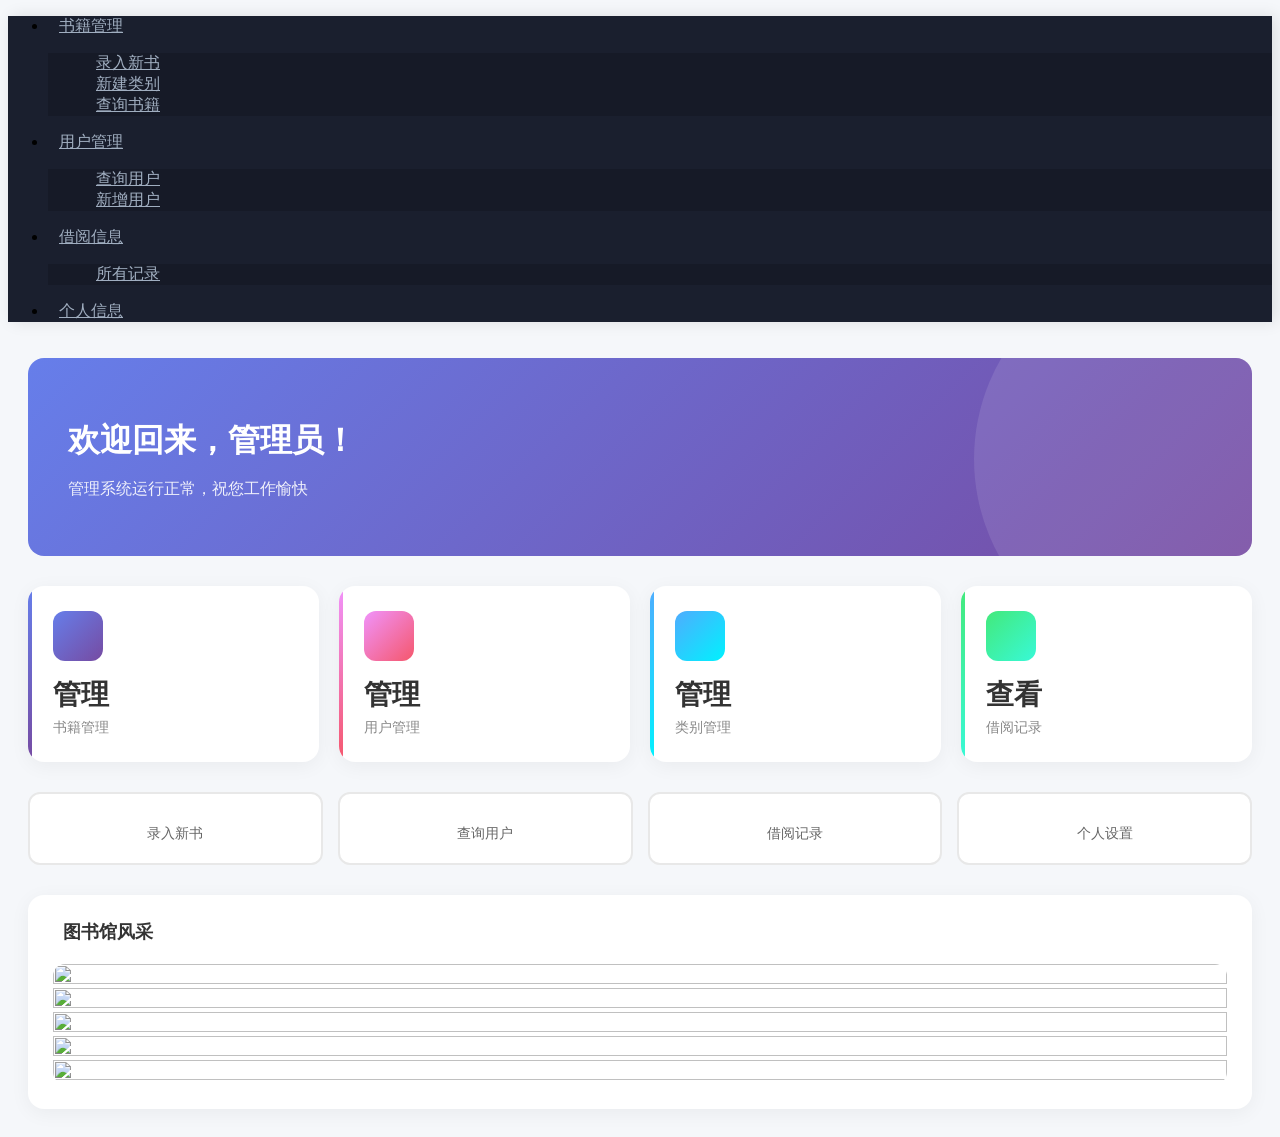
==== src/main/resources/templates/admin/index.html @ f9117b21 "改变部分网页风格，优化功能" ====
<!DOCTYPE html>
<html lang="zh-CN" xmlns:th="http://www.thymeleaf.org">
<head>
    <meta charset="UTF-8">
    <meta name="viewport" content="width=device-width, initial-scale=1.0">
    <title>管理中心 - 图书管理系统</title>
    <link href="/layui/css/layui.css" rel="stylesheet"/>
    <style>
        /* 现代配色方案 */
        :root {
            --primary-color: #667eea;
            --secondary-color: #764ba2;
            --sidebar-bg: #1a1f2e;
            --sidebar-active: #667eea;
            --text-light: #ffffff;
            --text-muted: #a0aec0;
            --card-bg: #ffffff;
            --hover-bg: rgba(102, 126, 234, 0.1);
        }

        body {
            font-family: 'Microsoft YaHei', -apple-system, BlinkMacSystemFont, sans-serif;
            background: #f5f7fa;
        }

        /* 侧边栏样式 */
        .layui-side {
            background: var(--sidebar-bg) !important;
            box-shadow: 4px 0 15px rgba(0,0,0,0.1);
        }

        .layui-nav-tree {
            background: transparent !important;
        }

        .layui-nav-tree .layui-nav-item a {
            color: var(--text-muted);
            transition: all 0.3s ease;
            border-left: 3px solid transparent;
        }

        .layui-nav-tree .layui-nav-item a:hover {
            color: var(--text-light);
            background: var(--hover-bg);
            border-left-color: var(--primary-color);
        }

        .layui-nav-tree .layui-nav-itemed > a,
        .layui-nav-tree .layui-this > a {
            color: var(--text-light) !important;
            background: linear-gradient(90deg, var(--hover-bg) 0%, transparent 100%) !important;
            border-left-color: var(--primary-color);
        }

        .layui-nav-tree .layui-nav-child {
            background: rgba(0,0,0,0.15) !important;
        }

        .layui-nav-tree .layui-nav-child dd.layui-this,
        .layui-nav-tree .layui-nav-child dd.layui-this a {
            background: var(--primary-color) !important;
            color: white !important;
        }

        .layui-nav-tree .layui-nav-bar {
            background: var(--primary-color);
        }

        /* 主体内容区域 */
        .layui-body {
            background: #f5f7fa;
            padding: 20px;
            bottom: 0;
        }

        /* 欢迎区域 */
        .welcome-section {
            background: linear-gradient(135deg, #667eea 0%, #764ba2 100%);
            border-radius: 16px;
            padding: 40px;
            margin-bottom: 30px;
            color: white;
            position: relative;
            overflow: hidden;
        }

        .welcome-section::before {
            content: '';
            position: absolute;
            top: -50%;
            right: -10%;
            width: 400px;
            height: 400px;
            background: rgba(255,255,255,0.1);
            border-radius: 50%;
        }

        .welcome-section h1 {
            font-size: 32px;
            font-weight: 600;
            margin-bottom: 10px;
            position: relative;
            z-index: 1;
        }

        .welcome-section p {
            font-size: 16px;
            opacity: 0.9;
            position: relative;
            z-index: 1;
        }

        /* 统计卡片 */
        .stats-container {
            display: grid;
            grid-template-columns: repeat(auto-fit, minmax(200px, 1fr));
            gap: 20px;
            margin-bottom: 30px;
        }

        .stat-card {
            background: white;
            border-radius: 16px;
            padding: 25px;
            box-shadow: 0 4px 20px rgba(0,0,0,0.05);
            transition: all 0.3s ease;
            position: relative;
            overflow: hidden;
        }

        .stat-card:hover {
            transform: translateY(-5px);
            box-shadow: 0 8px 30px rgba(0,0,0,0.1);
        }

        .stat-card::before {
            content: '';
            position: absolute;
            top: 0;
            left: 0;
            width: 4px;
            height: 100%;
        }

        .stat-card.books::before {
            background: linear-gradient(180deg, #667eea 0%, #764ba2 100%);
        }

        .stat-card.users::before {
            background: linear-gradient(180deg, #f093fb 0%, #f5576c 100%);
        }

        .stat-card.categories::before {
            background: linear-gradient(180deg, #4facfe 0%, #00f2fe 100%);
        }

        .stat-card.records::before {
            background: linear-gradient(180deg, #43e97b 0%, #38f9d7 100%);
        }

        .stat-icon {
            width: 50px;
            height: 50px;
            border-radius: 12px;
            display: flex;
            align-items: center;
            justify-content: center;
            margin-bottom: 15px;
            font-size: 24px;
            color: white;
        }

        .stat-card.books .stat-icon {
            background: linear-gradient(135deg, #667eea 0%, #764ba2 100%);
        }

        .stat-card.users .stat-icon {
            background: linear-gradient(135deg, #f093fb 0%, #f5576c 100%);
        }

        .stat-card.categories .stat-icon {
            background: linear-gradient(135deg, #4facfe 0%, #00f2fe 100%);
        }

        .stat-card.records .stat-icon {
            background: linear-gradient(135deg, #43e97b 0%, #38f9d7 100%);
        }

        .stat-value {
            font-size: 28px;
            font-weight: 700;
            color: #333;
            margin-bottom: 5px;
        }

        .stat-label {
            color: #888;
            font-size: 14px;
        }

        /* 快捷入口 */
        .quick-actions {
            display: grid;
            grid-template-columns: repeat(4, 1fr);
            gap: 15px;
            margin-bottom: 30px;
        }

        .quick-action-btn {
            background: white;
            border: 2px solid #e8e8e8;
            border-radius: 12px;
            padding: 20px;
            text-align: center;
            cursor: pointer;
            transition: all 0.3s ease;
            text-decoration: none;
            display: block;
        }

        .quick-action-btn:hover {
            border-color: var(--primary-color);
            background: var(--hover-bg);
            transform: translateY(-3px);
            box-shadow: 0 8px 25px rgba(102, 126, 234, 0.15);
        }

        .quick-action-btn i {
            font-size: 28px;
            color: var(--primary-color);
            margin-bottom: 10px;
            display: block;
        }

        .quick-action-btn span {
            color: #666;
            font-size: 14px;
            font-weight: 500;
        }

        /* 轮播图容器 */
        .carousel-section {
            background: white;
            border-radius: 16px;
            padding: 25px;
            box-shadow: 0 4px 20px rgba(0,0,0,0.05);
        }

        .section-title {
            font-size: 18px;
            font-weight: 600;
            color: #333;
            margin-bottom: 20px;
            display: flex;
            align-items: center;
            gap: 10px;
        }

        .section-title i {
            color: var(--primary-color);
        }

        .layui-carousel {
            border-radius: 12px;
            overflow: hidden;
        }

        .layui-carousel img {
            width: 100%;
            height: 100%;
            object-fit: cover;
        }

        @media (max-width: 768px) {
            .quick-actions {
                grid-template-columns: repeat(2, 1fr);
            }
        }
    </style>
</head>

<div class="layui-layout layui-layout-admin">

    <div th:include="common/admin_header :: header"></div>

    <div class="layui-side">
        <div class="layui-side-scroll">
            <ul class="layui-nav layui-nav-tree">
                <li class="layui-nav-item">
                    <a href="javascript:;">
                        <i class="layui-icon layui-icon-read" style="margin-right: 8px;"></i>书籍管理
                    </a>
                    <dl class="layui-nav-child">
                        <dd><a href="/addBookPage">
                            <i class="layui-icon layui-icon-add-1" style="margin-right: 5px;"></i>录入新书
                        </a></dd>
                        <dd><a href="/addCategoryPage?pageNum=1">
                            <i class="layui-icon layui-icon-senior" style="margin-right: 5px;"></i>新建类别
                        </a></dd>
                        <dd><a href="/showBooksPage">
                            <i class="layui-icon layui-icon-search" style="margin-right: 5px;"></i>查询书籍
                        </a></dd>
                    </dl>
                </li>

                <li class="layui-nav-item">
                    <a href="javascript:;">
                        <i class="layui-icon layui-icon-username" style="margin-right: 8px;"></i>用户管理
                    </a>
                    <dl class="layui-nav-child">
                        <dd><a href="/showUsersPage?pageNum=1">
                            <i class="layui-icon layui-icon-group" style="margin-right: 5px;"></i>查询用户
                        </a></dd>
                        <dd><a href="/addUserPage">
                            <i class="layui-icon layui-icon-add-circle" style="margin-right: 5px;"></i>新增用户
                        </a></dd>
                    </dl>
                </li>

                <li class="layui-nav-item">
                    <a href="javascript:;">
                        <i class="layui-icon layui-icon-form" style="margin-right: 8px;"></i>借阅信息
                    </a>
                    <dl class="layui-nav-child">
                        <dd><a href="/allBorrowBooksRecordPage?pageNum=1">
                            <i class="layui-icon layui-icon-list" style="margin-right: 5px;"></i>所有记录
                        </a></dd>
                    </dl>
                </li>

                <li class="layui-nav-item">
                    <a href="/adminInfoPage">
                        <i class="layui-icon layui-icon-username" style="margin-right: 8px;"></i>个人信息
                    </a>
                </li>
            </ul>
        </div>
    </div>

    <div class="layui-body">
        <!-- 欢迎区域 -->
        <div class="welcome-section">
            <h1>欢迎回来，<span th:text="${session.admin.getAdminName()}">管理员</span>！</h1>
            <p>管理系统运行正常，祝您工作愉快</p>
        </div>

        <!-- 统计卡片 -->
        <div class="stats-container">
            <div class="stat-card books">
                <div class="stat-icon">
                    <i class="layui-icon layui-icon-read"></i>
                </div>
                <div class="stat-value">管理</div>
                <div class="stat-label">书籍管理</div>
            </div>
            <div class="stat-card users">
                <div class="stat-icon">
                    <i class="layui-icon layui-icon-username"></i>
                </div>
                <div class="stat-value">管理</div>
                <div class="stat-label">用户管理</div>
            </div>
            <div class="stat-card categories">
                <div class="stat-icon">
                    <i class="layui-icon layui-icon-senior"></i>
                </div>
                <div class="stat-value">管理</div>
                <div class="stat-label">类别管理</div>
            </div>
            <div class="stat-card records">
                <div class="stat-icon">
                    <i class="layui-icon layui-icon-form"></i>
                </div>
                <div class="stat-value">查看</div>
                <div class="stat-label">借阅记录</div>
            </div>
        </div>

        <!-- 快捷入口 -->
        <div class="quick-actions">
            <a href="/addBookPage" class="quick-action-btn">
                <i class="layui-icon layui-icon-add-1"></i>
                <span>录入新书</span>
            </a>
            <a href="/showUsersPage?pageNum=1" class="quick-action-btn">
                <i class="layui-icon layui-icon-group"></i>
                <span>查询用户</span>
            </a>
            <a href="/allBorrowBooksRecordPage?pageNum=1" class="quick-action-btn">
                <i class="layui-icon layui-icon-form"></i>
                <span>借阅记录</span>
            </a>
            <a href="/adminInfoPage" class="quick-action-btn">
                <i class="layui-icon layui-icon-set"></i>
                <span>个人设置</span>
            </a>
        </div>

        <!-- 轮播图 -->
        <div class="carousel-section" style="margin-top: 30px;">
            <div class="section-title">
                <i class="layui-icon layui-icon-picture"></i>
                图书馆风采
            </div>
            <div class="layui-carousel" id="index">
                <div carousel-item>
                    <div><img src="/images/lib1.jpg"/></div>
                    <div><img src="/images/lib2.jpg"/></div>
                    <div><img src="/images/lib3.jpg"/></div>
                    <div><img src="/images/lib4.jpg"/></div>
                    <div><img src="/images/lib5.jpg"/></div>
                </div>
            </div>
        </div>
    </div>

    <div th:include="common/footer :: footer"></div>

</div>

<script src="/scripts/jquery.min.js"></script>
<script src="/layui/layui.js"></script>
<script>
    layui.use(['carousel', 'element'], function () {
        let carousel = layui.carousel;
        let element = layui.element;

        carousel.render({
            elem: '#index'
            , width: '100%'
            , height: '400px'
            , interval: 3000
            , anim: 'fade'
        });
    });
</script>

</body>
</html>
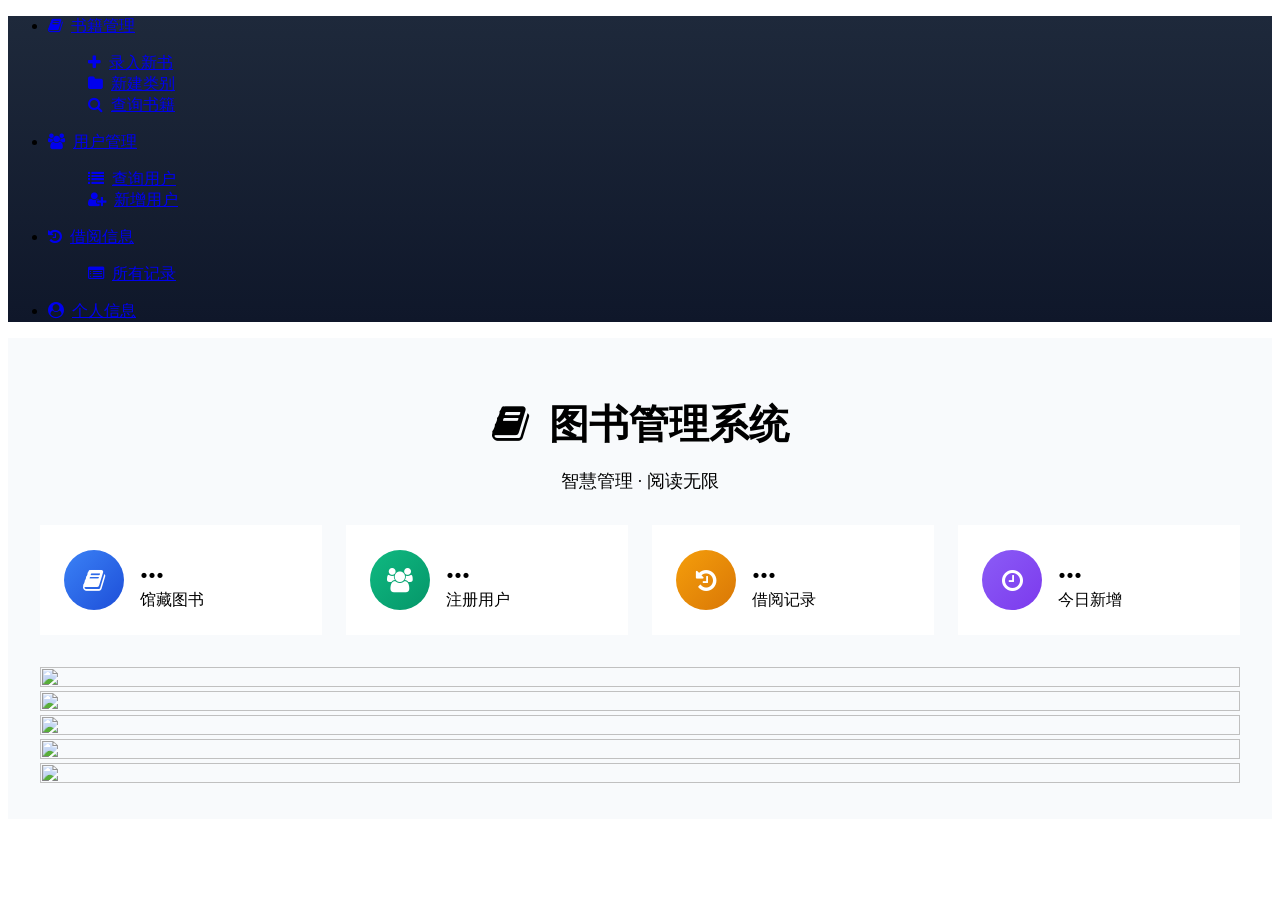
==== commit 958d53ac: "改变部分网页风格，优化功能" ====
--- a/src/main/resources/templates/admin/index.html
+++ b/src/main/resources/templates/admin/index.html
@@ -3,412 +3,176 @@
 <head>
     <meta charset="UTF-8">
     <meta name="viewport" content="width=device-width, initial-scale=1.0">
-    <title>管理中心 - 图书管理系统</title>
+    <title>管理员-图书管理系统</title>
     <link href="/layui/css/layui.css" rel="stylesheet"/>
+    <link href="/css/modern-style.css" rel="stylesheet"/>
+    <link rel="stylesheet" href="https://cdn.jsdelivr.net/npm/font-awesome@4.7.0/css/font-awesome.min.css">
     <style>
-        /* 现代配色方案 */
-        :root {
-            --primary-color: #667eea;
-            --secondary-color: #764ba2;
-            --sidebar-bg: #1a1f2e;
-            --sidebar-active: #667eea;
-            --text-light: #ffffff;
-            --text-muted: #a0aec0;
-            --card-bg: #ffffff;
-            --hover-bg: rgba(102, 126, 234, 0.1);
-        }
-
-        body {
-            font-family: 'Microsoft YaHei', -apple-system, BlinkMacSystemFont, sans-serif;
-            background: #f5f7fa;
-        }
-
-        /* 侧边栏样式 */
-        .layui-side {
-            background: var(--sidebar-bg) !important;
-            box-shadow: 4px 0 15px rgba(0,0,0,0.1);
-        }
-
-        .layui-nav-tree {
-            background: transparent !important;
-        }
-
-        .layui-nav-tree .layui-nav-item a {
-            color: var(--text-muted);
-            transition: all 0.3s ease;
-            border-left: 3px solid transparent;
-        }
-
-        .layui-nav-tree .layui-nav-item a:hover {
-            color: var(--text-light);
-            background: var(--hover-bg);
-            border-left-color: var(--primary-color);
-        }
-
-        .layui-nav-tree .layui-nav-itemed > a,
-        .layui-nav-tree .layui-this > a {
-            color: var(--text-light) !important;
-            background: linear-gradient(90deg, var(--hover-bg) 0%, transparent 100%) !important;
-            border-left-color: var(--primary-color);
-        }
-
-        .layui-nav-tree .layui-nav-child {
-            background: rgba(0,0,0,0.15) !important;
-        }
-
-        .layui-nav-tree .layui-nav-child dd.layui-this,
-        .layui-nav-tree .layui-nav-child dd.layui-this a {
-            background: var(--primary-color) !important;
-            color: white !important;
-        }
-
-        .layui-nav-tree .layui-nav-bar {
-            background: var(--primary-color);
-        }
-
-        /* 主体内容区域 */
-        .layui-body {
-            background: #f5f7fa;
-            padding: 20px;
-            bottom: 0;
-        }
-
-        /* 欢迎区域 */
+        .layui-layout-admin .layui-body {
+            background-color: #f8fafc;
+            padding: 2rem;
+        }
         .welcome-section {
-            background: linear-gradient(135deg, #667eea 0%, #764ba2 100%);
-            border-radius: 16px;
-            padding: 40px;
-            margin-bottom: 30px;
-            color: white;
-            position: relative;
-            overflow: hidden;
-        }
-
-        .welcome-section::before {
-            content: '';
-            position: absolute;
-            top: -50%;
-            right: -10%;
-            width: 400px;
-            height: 400px;
-            background: rgba(255,255,255,0.1);
-            border-radius: 50%;
-        }
-
-        .welcome-section h1 {
-            font-size: 32px;
-            font-weight: 600;
-            margin-bottom: 10px;
-            position: relative;
-            z-index: 1;
-        }
-
-        .welcome-section p {
-            font-size: 16px;
-            opacity: 0.9;
-            position: relative;
-            z-index: 1;
-        }
-
-        /* 统计卡片 */
-        .stats-container {
+            text-align: center;
+            margin-bottom: 2rem;
+        }
+        .welcome-title {
+            font-size: 2.5rem;
+            font-weight: 700;
+            color: var(--dark-color);
+            margin-bottom: 0.5rem;
+        }
+        .welcome-subtitle {
+            color: var(--secondary-color);
+            font-size: 1.1rem;
+        }
+        .stats-grid {
             display: grid;
-            grid-template-columns: repeat(auto-fit, minmax(200px, 1fr));
-            gap: 20px;
-            margin-bottom: 30px;
-        }
-
+            grid-template-columns: repeat(auto-fit, minmax(250px, 1fr));
+            gap: 1.5rem;
+            margin-bottom: 2rem;
+        }
         .stat-card {
             background: white;
-            border-radius: 16px;
-            padding: 25px;
-            box-shadow: 0 4px 20px rgba(0,0,0,0.05);
-            transition: all 0.3s ease;
-            position: relative;
-            overflow: hidden;
-        }
-
+            border-radius: var(--border-radius);
+            box-shadow: var(--box-shadow);
+            padding: 1.5rem;
+            display: flex;
+            align-items: center;
+            transition: var(--transition);
+        }
         .stat-card:hover {
             transform: translateY(-5px);
-            box-shadow: 0 8px 30px rgba(0,0,0,0.1);
-        }
-
-        .stat-card::before {
-            content: '';
-            position: absolute;
-            top: 0;
-            left: 0;
-            width: 4px;
-            height: 100%;
-        }
-
-        .stat-card.books::before {
-            background: linear-gradient(180deg, #667eea 0%, #764ba2 100%);
-        }
-
-        .stat-card.users::before {
-            background: linear-gradient(180deg, #f093fb 0%, #f5576c 100%);
-        }
-
-        .stat-card.categories::before {
-            background: linear-gradient(180deg, #4facfe 0%, #00f2fe 100%);
-        }
-
-        .stat-card.records::before {
-            background: linear-gradient(180deg, #43e97b 0%, #38f9d7 100%);
-        }
-
+            box-shadow: 0 20px 25px -5px rgba(0, 0, 0, 0.1), 0 10px 10px -5px rgba(0, 0, 0, 0.04);
+        }
         .stat-icon {
-            width: 50px;
-            height: 50px;
-            border-radius: 12px;
+            width: 60px;
+            height: 60px;
+            border-radius: 50%;
             display: flex;
             align-items: center;
             justify-content: center;
-            margin-bottom: 15px;
-            font-size: 24px;
             color: white;
-        }
-
-        .stat-card.books .stat-icon {
-            background: linear-gradient(135deg, #667eea 0%, #764ba2 100%);
-        }
-
-        .stat-card.users .stat-icon {
-            background: linear-gradient(135deg, #f093fb 0%, #f5576c 100%);
-        }
-
-        .stat-card.categories .stat-icon {
-            background: linear-gradient(135deg, #4facfe 0%, #00f2fe 100%);
-        }
-
-        .stat-card.records .stat-icon {
-            background: linear-gradient(135deg, #43e97b 0%, #38f9d7 100%);
-        }
-
-        .stat-value {
-            font-size: 28px;
+            font-size: 1.5rem;
+            margin-right: 1rem;
+        }
+        .stat-info h3 {
+            font-size: 2rem;
             font-weight: 700;
-            color: #333;
-            margin-bottom: 5px;
-        }
-
-        .stat-label {
-            color: #888;
-            font-size: 14px;
-        }
-
-        /* 快捷入口 */
-        .quick-actions {
-            display: grid;
-            grid-template-columns: repeat(4, 1fr);
-            gap: 15px;
-            margin-bottom: 30px;
-        }
-
-        .quick-action-btn {
-            background: white;
-            border: 2px solid #e8e8e8;
-            border-radius: 12px;
-            padding: 20px;
-            text-align: center;
-            cursor: pointer;
-            transition: all 0.3s ease;
-            text-decoration: none;
-            display: block;
-        }
-
-        .quick-action-btn:hover {
-            border-color: var(--primary-color);
-            background: var(--hover-bg);
-            transform: translateY(-3px);
-            box-shadow: 0 8px 25px rgba(102, 126, 234, 0.15);
-        }
-
-        .quick-action-btn i {
-            font-size: 28px;
-            color: var(--primary-color);
-            margin-bottom: 10px;
-            display: block;
-        }
-
-        .quick-action-btn span {
-            color: #666;
-            font-size: 14px;
-            font-weight: 500;
-        }
-
-        /* 轮播图容器 */
-        .carousel-section {
-            background: white;
-            border-radius: 16px;
-            padding: 25px;
-            box-shadow: 0 4px 20px rgba(0,0,0,0.05);
-        }
-
-        .section-title {
-            font-size: 18px;
-            font-weight: 600;
-            color: #333;
-            margin-bottom: 20px;
-            display: flex;
-            align-items: center;
-            gap: 10px;
-        }
-
-        .section-title i {
-            color: var(--primary-color);
-        }
-
-        .layui-carousel {
-            border-radius: 12px;
+            color: var(--dark-color);
+            margin: 0;
+        }
+        .stat-info p {
+            color: var(--secondary-color);
+            margin: 0.25rem 0 0;
+        }
+        .layui-side {
+            background: linear-gradient(180deg, #1e293b 0%, #0f172a 100%) !important;
+        }
+        .modern-carousel {
+            border-radius: var(--border-radius);
             overflow: hidden;
-        }
-
-        .layui-carousel img {
-            width: 100%;
-            height: 100%;
-            object-fit: cover;
-        }
-
-        @media (max-width: 768px) {
-            .quick-actions {
-                grid-template-columns: repeat(2, 1fr);
-            }
+            box-shadow: var(--box-shadow);
         }
     </style>
 </head>
-
+<body>
 <div class="layui-layout layui-layout-admin">
 
     <div th:include="common/admin_header :: header"></div>
 
-    <div class="layui-side">
+    <div class="layui-side layui-bg-black">
         <div class="layui-side-scroll">
             <ul class="layui-nav layui-nav-tree">
-                <li class="layui-nav-item">
-                    <a href="javascript:;">
-                        <i class="layui-icon layui-icon-read" style="margin-right: 8px;"></i>书籍管理
-                    </a>
+
+                <li class="layui-nav-item layui-nav-itemed">
+                    <a class="" href="javascript:;"><i class="fa fa-book" style="margin-right: 8px;"></i>书籍管理</a>
                     <dl class="layui-nav-child">
-                        <dd><a href="/addBookPage">
-                            <i class="layui-icon layui-icon-add-1" style="margin-right: 5px;"></i>录入新书
-                        </a></dd>
-                        <dd><a href="/addCategoryPage?pageNum=1">
-                            <i class="layui-icon layui-icon-senior" style="margin-right: 5px;"></i>新建类别
-                        </a></dd>
-                        <dd><a href="/showBooksPage">
-                            <i class="layui-icon layui-icon-search" style="margin-right: 5px;"></i>查询书籍
-                        </a></dd>
+                        <dd><a href="/addBookPage"><i class="fa fa-plus" style="margin-right: 8px;"></i>录入新书</a></dd>
+                        <dd><a href="/addCategoryPage?pageNum=1"><i class="fa fa-folder" style="margin-right: 8px;"></i>新建类别</a></dd>
+                        <dd><a href="/showBooksPage"><i class="fa fa-search" style="margin-right: 8px;"></i>查询书籍</a></dd>
                     </dl>
                 </li>
 
                 <li class="layui-nav-item">
-                    <a href="javascript:;">
-                        <i class="layui-icon layui-icon-username" style="margin-right: 8px;"></i>用户管理
-                    </a>
+                    <a class="" href="javascript:;"><i class="fa fa-users" style="margin-right: 8px;"></i>用户管理</a>
                     <dl class="layui-nav-child">
-                        <dd><a href="/showUsersPage?pageNum=1">
-                            <i class="layui-icon layui-icon-group" style="margin-right: 5px;"></i>查询用户
-                        </a></dd>
-                        <dd><a href="/addUserPage">
-                            <i class="layui-icon layui-icon-add-circle" style="margin-right: 5px;"></i>新增用户
-                        </a></dd>
+                        <dd><a href="/showUsersPage?pageNum=1"><i class="fa fa-list" style="margin-right: 8px;"></i>查询用户</a></dd>
+                        <dd><a href="/addUserPage"><i class="fa fa-user-plus" style="margin-right: 8px;"></i>新增用户</a></dd>
                     </dl>
                 </li>
 
                 <li class="layui-nav-item">
-                    <a href="javascript:;">
-                        <i class="layui-icon layui-icon-form" style="margin-right: 8px;"></i>借阅信息
-                    </a>
+                    <a class="" href="javascript:;"><i class="fa fa-history" style="margin-right: 8px;"></i>借阅信息</a>
                     <dl class="layui-nav-child">
-                        <dd><a href="/allBorrowBooksRecordPage?pageNum=1">
-                            <i class="layui-icon layui-icon-list" style="margin-right: 5px;"></i>所有记录
-                        </a></dd>
+                        <dd><a href="/allBorrowBooksRecordPage?pageNum=1"><i class="fa fa-list-alt" style="margin-right: 8px;"></i>所有记录</a></dd>
                     </dl>
                 </li>
 
-                <li class="layui-nav-item">
-                    <a href="/adminInfoPage">
-                        <i class="layui-icon layui-icon-username" style="margin-right: 8px;"></i>个人信息
-                    </a>
-                </li>
+                <li class="layui-nav-item"><a href="/adminInfoPage"><i class="fa fa-user-circle" style="margin-right: 8px;"></i>个人信息</a></li>
             </ul>
         </div>
     </div>
 
-    <div class="layui-body">
-        <!-- 欢迎区域 -->
+    <div class="layui-body layui-container">
         <div class="welcome-section">
-            <h1>欢迎回来，<span th:text="${session.admin.getAdminName()}">管理员</span>！</h1>
-            <p>管理系统运行正常，祝您工作愉快</p>
-        </div>
-
-        <!-- 统计卡片 -->
-        <div class="stats-container">
-            <div class="stat-card books">
-                <div class="stat-icon">
-                    <i class="layui-icon layui-icon-read"></i>
-                </div>
-                <div class="stat-value">管理</div>
-                <div class="stat-label">书籍管理</div>
-            </div>
-            <div class="stat-card users">
-                <div class="stat-icon">
-                    <i class="layui-icon layui-icon-username"></i>
-                </div>
-                <div class="stat-value">管理</div>
-                <div class="stat-label">用户管理</div>
-            </div>
-            <div class="stat-card categories">
-                <div class="stat-icon">
-                    <i class="layui-icon layui-icon-senior"></i>
-                </div>
-                <div class="stat-value">管理</div>
-                <div class="stat-label">类别管理</div>
-            </div>
-            <div class="stat-card records">
-                <div class="stat-icon">
-                    <i class="layui-icon layui-icon-form"></i>
-                </div>
-                <div class="stat-value">查看</div>
-                <div class="stat-label">借阅记录</div>
-            </div>
-        </div>
-
-        <!-- 快捷入口 -->
-        <div class="quick-actions">
-            <a href="/addBookPage" class="quick-action-btn">
-                <i class="layui-icon layui-icon-add-1"></i>
-                <span>录入新书</span>
-            </a>
-            <a href="/showUsersPage?pageNum=1" class="quick-action-btn">
-                <i class="layui-icon layui-icon-group"></i>
-                <span>查询用户</span>
-            </a>
-            <a href="/allBorrowBooksRecordPage?pageNum=1" class="quick-action-btn">
-                <i class="layui-icon layui-icon-form"></i>
-                <span>借阅记录</span>
-            </a>
-            <a href="/adminInfoPage" class="quick-action-btn">
-                <i class="layui-icon layui-icon-set"></i>
-                <span>个人设置</span>
-            </a>
-        </div>
-
-        <!-- 轮播图 -->
-        <div class="carousel-section" style="margin-top: 30px;">
-            <div class="section-title">
-                <i class="layui-icon layui-icon-picture"></i>
-                图书馆风采
-            </div>
-            <div class="layui-carousel" id="index">
+            <h1 class="welcome-title">
+                <i class="fa fa-book" style="margin-right: 10px;"></i>
+                <span class="gradient-text">图书管理系统</span>
+            </h1>
+            <p class="welcome-subtitle">智慧管理 · 阅读无限</p>
+        </div>
+
+        <div class="stats-grid">
+            <div class="stat-card">
+                <div class="stat-icon" style="background: linear-gradient(135deg, #3b82f6, #1d4ed8);">
+                    <i class="fa fa-book"></i>
+                </div>
+                <div class="stat-info">
+                    <h3>...</h3>
+                    <p>馆藏图书</p>
+                </div>
+            </div>
+
+            <div class="stat-card">
+                <div class="stat-icon" style="background: linear-gradient(135deg, #10b981, #059669);">
+                    <i class="fa fa-users"></i>
+                </div>
+                <div class="stat-info">
+                    <h3>...</h3>
+                    <p>注册用户</p>
+                </div>
+            </div>
+
+            <div class="stat-card">
+                <div class="stat-icon" style="background: linear-gradient(135deg, #f59e0b, #d97706);">
+                    <i class="fa fa-history"></i>
+                </div>
+                <div class="stat-info">
+                    <h3>...</h3>
+                    <p>借阅记录</p>
+                </div>
+            </div>
+
+            <div class="stat-card">
+                <div class="stat-icon" style="background: linear-gradient(135deg, #8b5cf6, #7c3aed);">
+                    <i class="fa fa-clock-o"></i>
+                </div>
+                <div class="stat-info">
+                    <h3>...</h3>
+                    <p>今日新增</p>
+                </div>
+            </div>
+        </div>
+
+        <div class="modern-carousel">
+            <div class="layui-carousel layui-container" id="index">
                 <div carousel-item>
-                    <div><img src="/images/lib1.jpg"/></div>
-                    <div><img src="/images/lib2.jpg"/></div>
-                    <div><img src="/images/lib3.jpg"/></div>
-                    <div><img src="/images/lib4.jpg"/></div>
-                    <div><img src="/images/lib5.jpg"/></div>
+                    <div><img src="/images/lib1.jpg" style="width: 100%; height: 100%; object-fit: cover;"/></div>
+                    <div><img src="/images/lib2.jpg" style="width: 100%; height: 100%; object-fit: cover;"/></div>
+                    <div><img src="/images/lib3.jpg" style="width: 100%; height: 100%; object-fit: cover;"/></div>
+                    <div><img src="/images/lib4.jpg" style="width: 100%; height: 100%; object-fit: cover;"/></div>
+                    <div><img src="/images/lib5.jpg" style="width: 100%; height: 100%; object-fit: cover;"/></div>
                 </div>
             </div>
         </div>
@@ -421,6 +185,7 @@
 <script src="/scripts/jquery.min.js"></script>
 <script src="/layui/layui.js"></script>
 <script>
+
     layui.use(['carousel', 'element'], function () {
         let carousel = layui.carousel;
         let element = layui.element;
@@ -428,11 +193,11 @@
         carousel.render({
             elem: '#index'
             , width: '100%'
-            , height: '400px'
-            , interval: 3000
-            , anim: 'fade'
+            , height: '500px'
+            , arrow: 'hover'
         });
     });
+
 </script>
 
 </body>
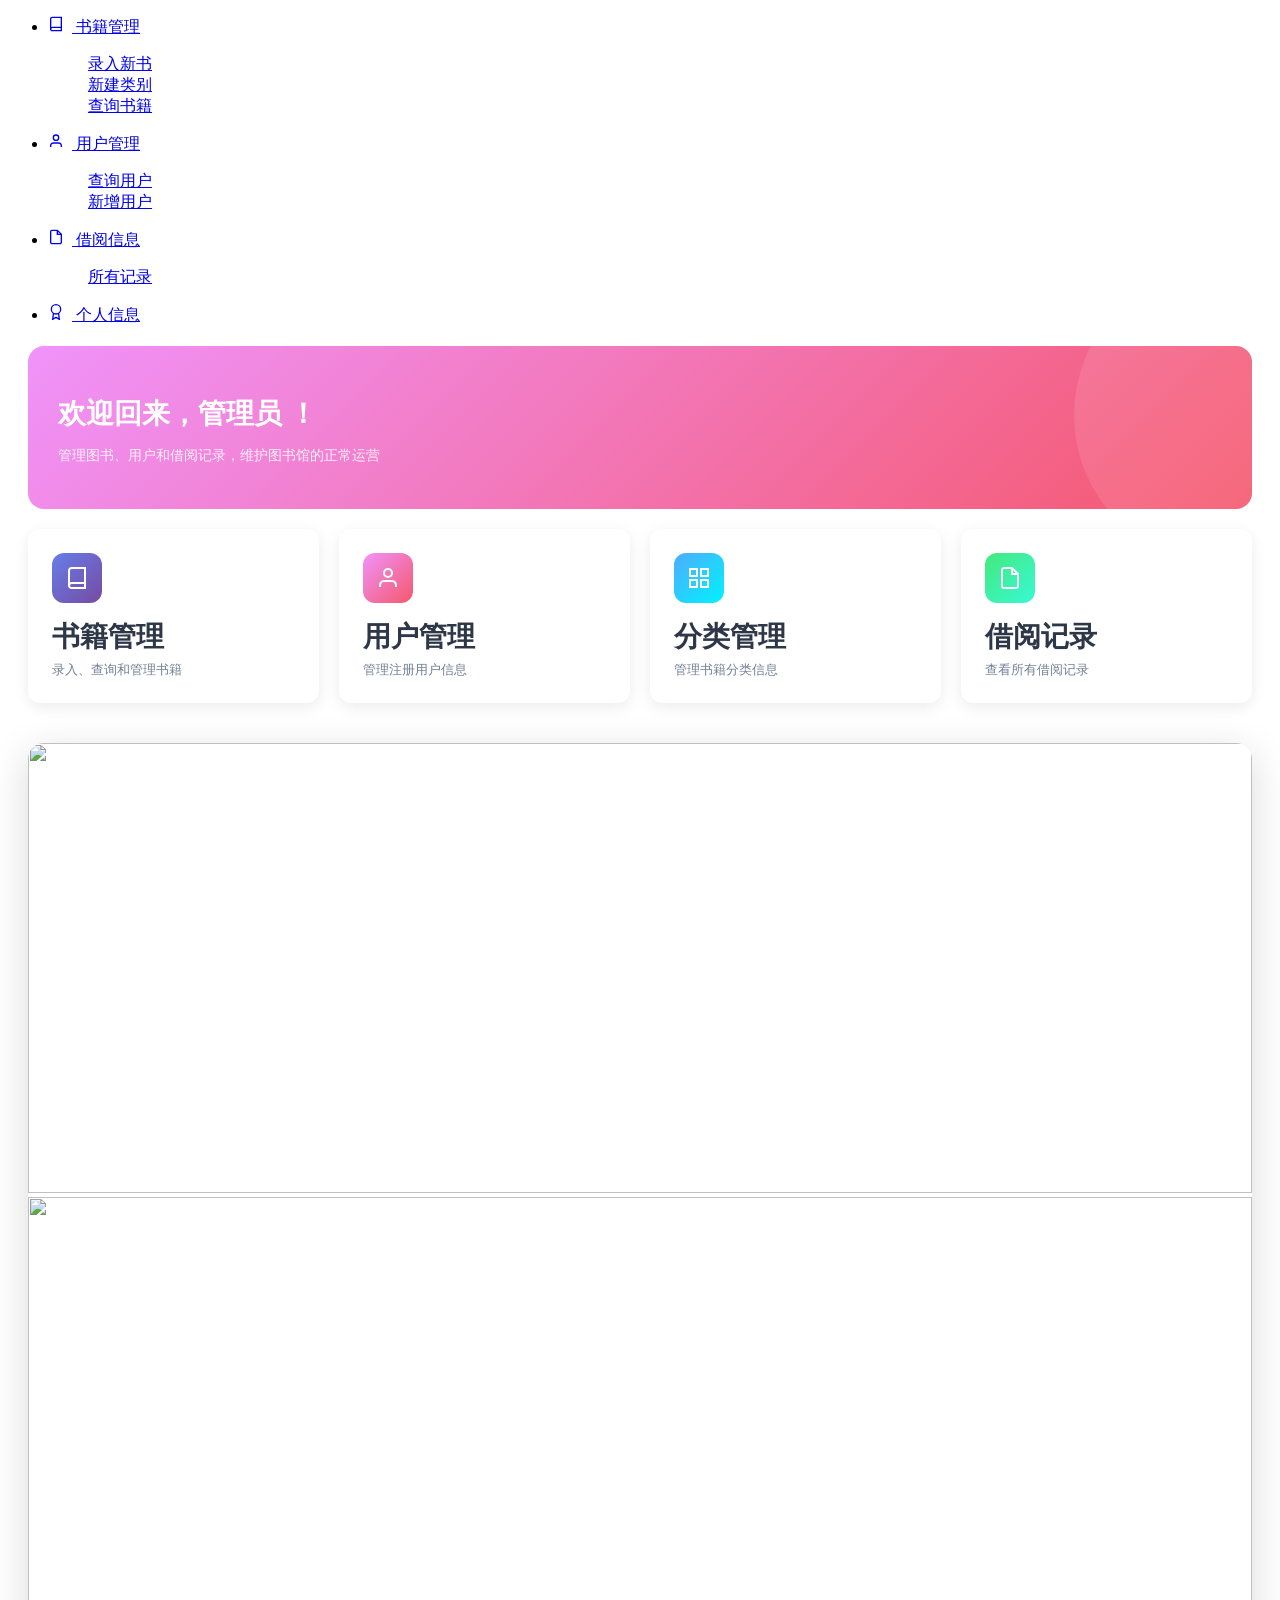
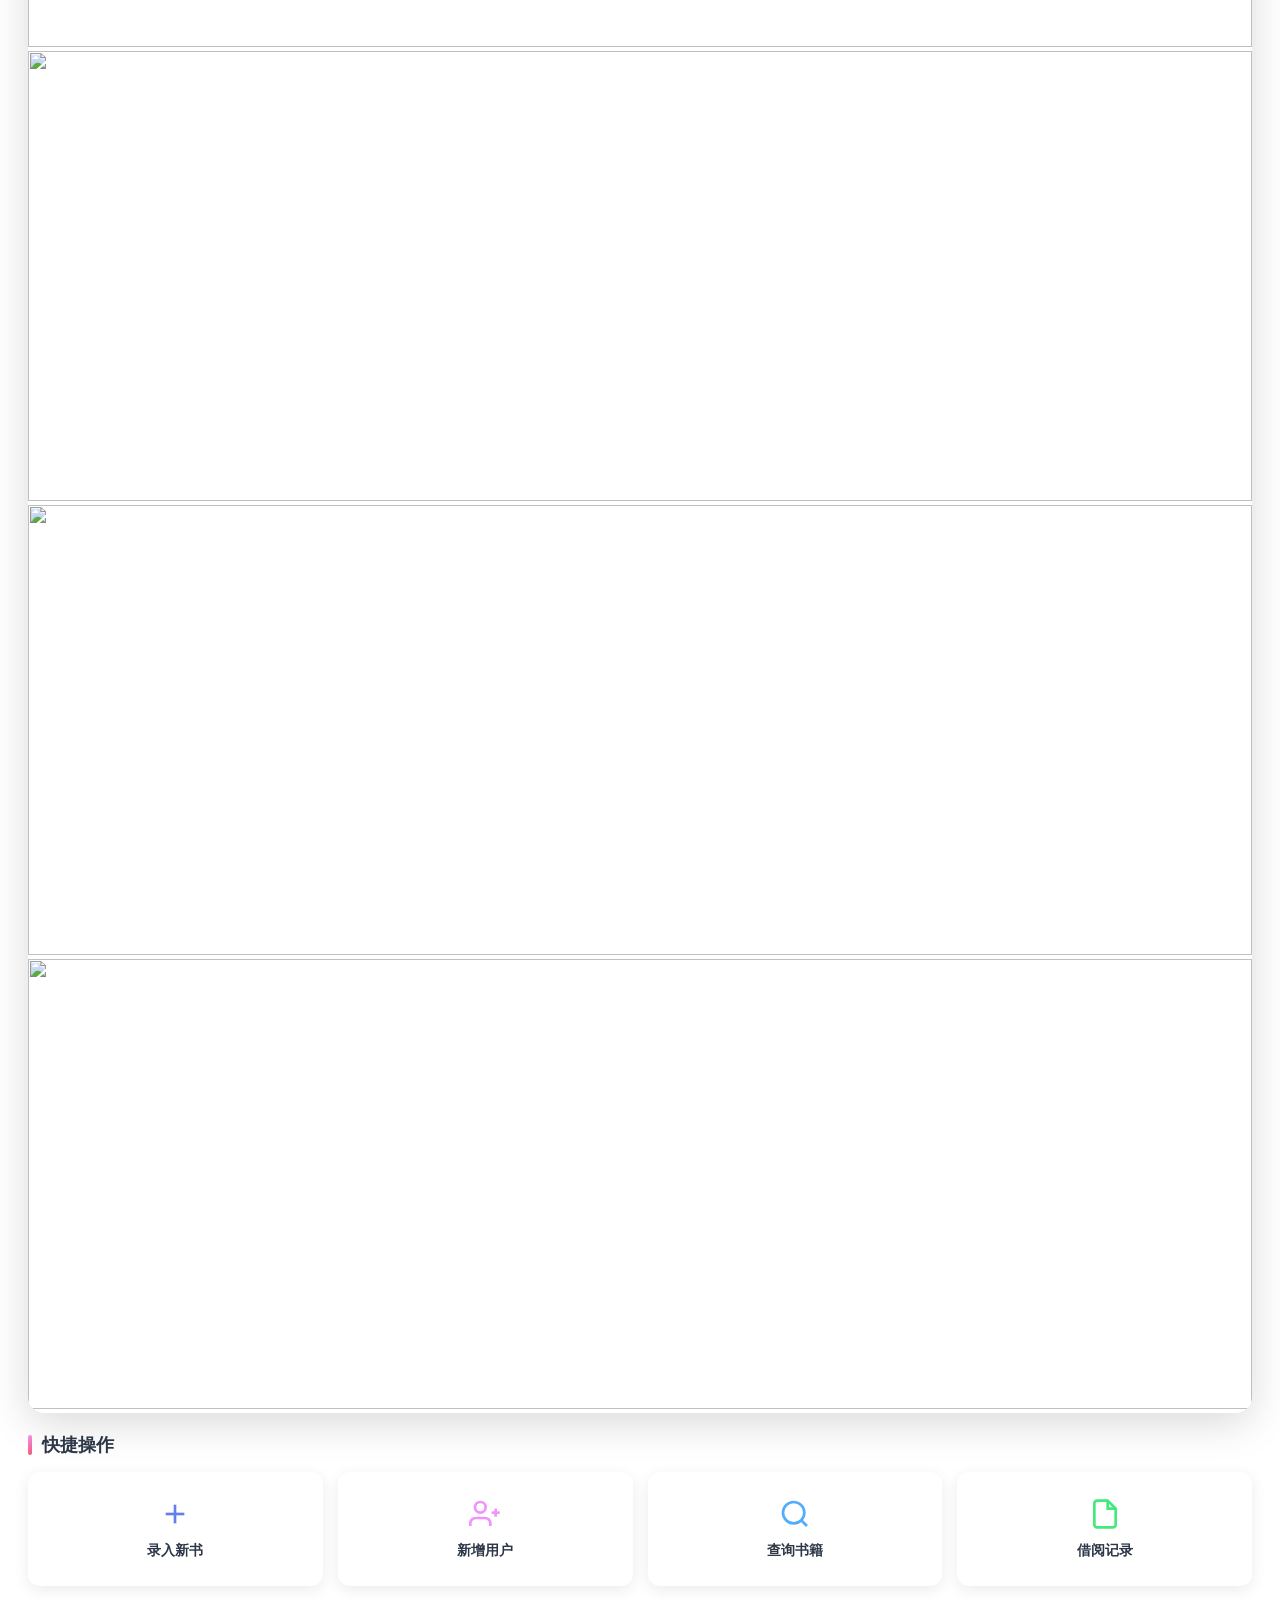
==== commit 429a2c56: "改变部分网页风格，优化功能" ====
--- a/src/main/resources/templates/admin/index.html
+++ b/src/main/resources/templates/admin/index.html
@@ -6,77 +6,174 @@
     <title>管理员-图书管理系统</title>
     <link href="/layui/css/layui.css" rel="stylesheet"/>
     <link href="/css/modern-style.css" rel="stylesheet"/>
-    <link rel="stylesheet" href="https://cdn.jsdelivr.net/npm/font-awesome@4.7.0/css/font-awesome.min.css">
     <style>
-        .layui-layout-admin .layui-body {
-            background-color: #f8fafc;
-            padding: 2rem;
-        }
         .welcome-section {
-            text-align: center;
-            margin-bottom: 2rem;
-        }
+            padding: 30px;
+            background: linear-gradient(135deg, #f093fb 0%, #f5576c 100%);
+            margin: 20px;
+            border-radius: 16px;
+            color: #fff;
+            position: relative;
+            overflow: hidden;
+        }
+
+        .welcome-section::before {
+            content: '';
+            position: absolute;
+            top: -50%;
+            right: -10%;
+            width: 300px;
+            height: 300px;
+            background: rgba(255,255,255,0.1);
+            border-radius: 50%;
+        }
+
         .welcome-title {
-            font-size: 2.5rem;
+            font-size: 28px;
             font-weight: 700;
-            color: var(--dark-color);
-            margin-bottom: 0.5rem;
-        }
+            margin-bottom: 10px;
+            position: relative;
+            z-index: 1;
+        }
+
         .welcome-subtitle {
-            color: var(--secondary-color);
-            font-size: 1.1rem;
-        }
+            font-size: 14px;
+            opacity: 0.9;
+            position: relative;
+            z-index: 1;
+        }
+
         .stats-grid {
             display: grid;
-            grid-template-columns: repeat(auto-fit, minmax(250px, 1fr));
-            gap: 1.5rem;
-            margin-bottom: 2rem;
-        }
+            grid-template-columns: repeat(auto-fit, minmax(200px, 1fr));
+            gap: 20px;
+            padding: 0 20px 20px;
+        }
+
         .stat-card {
-            background: white;
-            border-radius: var(--border-radius);
-            box-shadow: var(--box-shadow);
-            padding: 1.5rem;
-            display: flex;
-            align-items: center;
-            transition: var(--transition);
-        }
+            background: #fff;
+            border-radius: 12px;
+            padding: 24px;
+            box-shadow: 0 4px 15px rgba(0,0,0,0.08);
+            transition: all 0.3s ease;
+        }
+
         .stat-card:hover {
             transform: translateY(-5px);
-            box-shadow: 0 20px 25px -5px rgba(0, 0, 0, 0.1), 0 10px 10px -5px rgba(0, 0, 0, 0.04);
-        }
+            box-shadow: 0 8px 25px rgba(0,0,0,0.12);
+        }
+
         .stat-icon {
-            width: 60px;
-            height: 60px;
-            border-radius: 50%;
+            width: 50px;
+            height: 50px;
+            border-radius: 12px;
             display: flex;
             align-items: center;
             justify-content: center;
-            color: white;
-            font-size: 1.5rem;
-            margin-right: 1rem;
-        }
-        .stat-info h3 {
-            font-size: 2rem;
+            margin-bottom: 15px;
+        }
+
+        .stat-icon.books {
+            background: linear-gradient(135deg, #667eea 0%, #764ba2 100%);
+        }
+
+        .stat-icon.users {
+            background: linear-gradient(135deg, #f093fb 0%, #f5576c 100%);
+        }
+
+        .stat-icon.category {
+            background: linear-gradient(135deg, #4facfe 0%, #00f2fe 100%);
+        }
+
+        .stat-icon.records {
+            background: linear-gradient(135deg, #43e97b 0%, #38f9d7 100%);
+        }
+
+        .stat-value {
+            font-size: 28px;
             font-weight: 700;
-            color: var(--dark-color);
-            margin: 0;
-        }
-        .stat-info p {
-            color: var(--secondary-color);
-            margin: 0.25rem 0 0;
-        }
-        .layui-side {
-            background: linear-gradient(180deg, #1e293b 0%, #0f172a 100%) !important;
-        }
-        .modern-carousel {
-            border-radius: var(--border-radius);
+            color: #2d3748;
+            margin-bottom: 5px;
+        }
+
+        .stat-label {
+            font-size: 13px;
+            color: #718096;
+        }
+
+        .carousel-section {
+            margin: 20px;
+            border-radius: 16px;
             overflow: hidden;
-            box-shadow: var(--box-shadow);
+            box-shadow: 0 10px 40px rgba(0,0,0,0.15);
+        }
+
+        .carousel-section img {
+            width: 100%;
+            height: 450px;
+            object-fit: cover;
+        }
+
+        .quick-actions {
+            padding: 0 20px 20px;
+        }
+
+        .quick-actions-title {
+            font-size: 18px;
+            font-weight: 600;
+            color: #2d3748;
+            margin-bottom: 15px;
+            display: flex;
+            align-items: center;
+            gap: 10px;
+        }
+
+        .quick-actions-title::before {
+            content: '';
+            width: 4px;
+            height: 20px;
+            background: linear-gradient(135deg, #f093fb 0%, #f5576c 100%);
+            border-radius: 2px;
+        }
+
+        .action-buttons {
+            display: grid;
+            grid-template-columns: repeat(auto-fit, minmax(180px, 1fr));
+            gap: 15px;
+        }
+
+        .action-btn {
+            display: flex;
+            flex-direction: column;
+            align-items: center;
+            justify-content: center;
+            padding: 24px;
+            background: #fff;
+            border-radius: 12px;
+            box-shadow: 0 4px 15px rgba(0,0,0,0.08);
+            text-decoration: none;
+            transition: all 0.3s ease;
+            border: 2px solid transparent;
+        }
+
+        .action-btn:hover {
+            transform: translateY(-5px);
+            box-shadow: 0 8px 25px rgba(0,0,0,0.12);
+            border-color: #f093fb;
+        }
+
+        .action-btn svg {
+            margin-bottom: 12px;
+        }
+
+        .action-btn span {
+            font-size: 14px;
+            font-weight: 600;
+            color: #2d3748;
         }
     </style>
 </head>
-<body>
+
 <div class="layui-layout layui-layout-admin">
 
     <div th:include="common/admin_header :: header"></div>
@@ -84,96 +181,157 @@
     <div class="layui-side layui-bg-black">
         <div class="layui-side-scroll">
             <ul class="layui-nav layui-nav-tree">
-
-                <li class="layui-nav-item layui-nav-itemed">
-                    <a class="" href="javascript:;"><i class="fa fa-book" style="margin-right: 8px;"></i>书籍管理</a>
+                <li class="layui-nav-item">
+                    <a href="javascript:;">
+                        <svg width="16" height="16" viewBox="0 0 24 24" fill="none" stroke="currentColor" stroke-width="2" style="margin-right: 8px;">
+                            <path d="M4 19.5C4 18.837 4.26339 18.2011 4.73223 17.7322C5.20107 17.2634 5.83696 17 6.5 17H20"/>
+                            <path d="M6.5 2H20V22H6.5C5.83696 22 5.20107 21.7366 4.73223 21.2678C4.26339 20.7989 4 20.163 4 19.5V4.5C4 3.83696 4.26339 3.20107 4.73223 2.73223C5.20107 2.26339 5.83696 2 6.5 2Z"/>
+                        </svg>
+                        书籍管理
+                    </a>
                     <dl class="layui-nav-child">
-                        <dd><a href="/addBookPage"><i class="fa fa-plus" style="margin-right: 8px;"></i>录入新书</a></dd>
-                        <dd><a href="/addCategoryPage?pageNum=1"><i class="fa fa-folder" style="margin-right: 8px;"></i>新建类别</a></dd>
-                        <dd><a href="/showBooksPage"><i class="fa fa-search" style="margin-right: 8px;"></i>查询书籍</a></dd>
+                        <dd><a href="/addBookPage">录入新书</a></dd>
+                        <dd><a href="/addCategoryPage?pageNum=1">新建类别</a></dd>
+                        <dd><a href="/showBooksPage">查询书籍</a></dd>
                     </dl>
                 </li>
 
                 <li class="layui-nav-item">
-                    <a class="" href="javascript:;"><i class="fa fa-users" style="margin-right: 8px;"></i>用户管理</a>
+                    <a href="javascript:;">
+                        <svg width="16" height="16" viewBox="0 0 24 24" fill="none" stroke="currentColor" stroke-width="2" style="margin-right: 8px;">
+                            <path d="M20 21V19C20 17.9391 19.5786 16.9217 18.8284 16.1716C18.0783 15.4214 17.0609 15 16 15H8C6.93913 15 5.92172 15.4214 5.17157 16.1716C4.42143 16.9217 4 17.9391 4 19V21"/>
+                            <circle cx="12" cy="7" r="4"/>
+                        </svg>
+                        用户管理
+                    </a>
                     <dl class="layui-nav-child">
-                        <dd><a href="/showUsersPage?pageNum=1"><i class="fa fa-list" style="margin-right: 8px;"></i>查询用户</a></dd>
-                        <dd><a href="/addUserPage"><i class="fa fa-user-plus" style="margin-right: 8px;"></i>新增用户</a></dd>
+                        <dd><a href="/showUsersPage?pageNum=1">查询用户</a></dd>
+                        <dd><a href="/addUserPage">新增用户</a></dd>
                     </dl>
                 </li>
 
                 <li class="layui-nav-item">
-                    <a class="" href="javascript:;"><i class="fa fa-history" style="margin-right: 8px;"></i>借阅信息</a>
+                    <a href="javascript:;">
+                        <svg width="16" height="16" viewBox="0 0 24 24" fill="none" stroke="currentColor" stroke-width="2" style="margin-right: 8px;">
+                            <path d="M14 2H6C5.46957 2 4.96086 2.21071 4.58579 2.58579C4.21071 2.96086 4 3.46957 4 4V20C4 20.5304 4.21071 21.0391 4.58579 21.4142C4.96086 21.7893 5.46957 22 6 22H18C18.5304 22 19.0391 21.7893 19.4142 21.4142C19.7893 21.0391 20 20.5304 20 20V8L14 2Z"/>
+                            <path d="M14 2V8H20"/>
+                        </svg>
+                        借阅信息
+                    </a>
                     <dl class="layui-nav-child">
-                        <dd><a href="/allBorrowBooksRecordPage?pageNum=1"><i class="fa fa-list-alt" style="margin-right: 8px;"></i>所有记录</a></dd>
+                        <dd><a href="/allBorrowBooksRecordPage?pageNum=1">所有记录</a></dd>
                     </dl>
                 </li>
 
-                <li class="layui-nav-item"><a href="/adminInfoPage"><i class="fa fa-user-circle" style="margin-right: 8px;"></i>个人信息</a></li>
+                <li class="layui-nav-item">
+                    <a href="/adminInfoPage">
+                        <svg width="16" height="16" viewBox="0 0 24 24" fill="none" stroke="currentColor" stroke-width="2" style="margin-right: 8px;">
+                            <path d="M12 15C15.866 15 19 11.866 19 8C19 4.13401 15.866 1 12 1C8.13401 1 5 4.13401 5 8C5 11.866 8.13401 15 12 15Z"/>
+                            <path d="M8.21 13.89L7 23L12 20L17 23L15.79 13.88"/>
+                        </svg>
+                        个人信息
+                    </a>
+                </li>
             </ul>
         </div>
     </div>
 
-    <div class="layui-body layui-container">
+    <div class="layui-body">
         <div class="welcome-section">
-            <h1 class="welcome-title">
-                <i class="fa fa-book" style="margin-right: 10px;"></i>
-                <span class="gradient-text">图书管理系统</span>
-            </h1>
-            <p class="welcome-subtitle">智慧管理 · 阅读无限</p>
+            <h1 class="welcome-title">欢迎回来，管理员 <span th:text="${session.admin.getAdminName()}"></span>！</h1>
+            <p class="welcome-subtitle">管理图书、用户和借阅记录，维护图书馆的正常运营</p>
         </div>
 
         <div class="stats-grid">
             <div class="stat-card">
-                <div class="stat-icon" style="background: linear-gradient(135deg, #3b82f6, #1d4ed8);">
-                    <i class="fa fa-book"></i>
-                </div>
-                <div class="stat-info">
-                    <h3>...</h3>
-                    <p>馆藏图书</p>
-                </div>
-            </div>
-
+                <div class="stat-icon books">
+                    <svg width="24" height="24" viewBox="0 0 24 24" fill="none" stroke="white" stroke-width="2">
+                        <path d="M4 19.5C4 18.837 4.26339 18.2011 4.73223 17.7322C5.20107 17.2634 5.83696 17 6.5 17H20"/>
+                        <path d="M6.5 2H20V22H6.5C5.83696 22 5.20107 21.7366 4.73223 21.2678C4.26339 20.7989 4 20.163 4 19.5V4.5C4 3.83696 4.26339 3.20107 4.73223 2.73223C5.20107 2.26339 5.83696 2 6.5 2Z"/>
+                    </svg>
+                </div>
+                <div class="stat-value">书籍管理</div>
+                <div class="stat-label">录入、查询和管理书籍</div>
+            </div>
             <div class="stat-card">
-                <div class="stat-icon" style="background: linear-gradient(135deg, #10b981, #059669);">
-                    <i class="fa fa-users"></i>
-                </div>
-                <div class="stat-info">
-                    <h3>...</h3>
-                    <p>注册用户</p>
-                </div>
-            </div>
-
+                <div class="stat-icon users">
+                    <svg width="24" height="24" viewBox="0 0 24 24" fill="none" stroke="white" stroke-width="2">
+                        <path d="M20 21V19C20 17.9391 19.5786 16.9217 18.8284 16.1716C18.0783 15.4214 17.0609 15 16 15H8C6.93913 15 5.92172 15.4214 5.17157 16.1716C4.42143 16.9217 4 17.9391 4 19V21"/>
+                        <circle cx="12" cy="7" r="4"/>
+                    </svg>
+                </div>
+                <div class="stat-value">用户管理</div>
+                <div class="stat-label">管理注册用户信息</div>
+            </div>
             <div class="stat-card">
-                <div class="stat-icon" style="background: linear-gradient(135deg, #f59e0b, #d97706);">
-                    <i class="fa fa-history"></i>
-                </div>
-                <div class="stat-info">
-                    <h3>...</h3>
-                    <p>借阅记录</p>
-                </div>
-            </div>
-
+                <div class="stat-icon category">
+                    <svg width="24" height="24" viewBox="0 0 24 24" fill="none" stroke="white" stroke-width="2">
+                        <rect x="3" y="3" width="7" height="7"/>
+                        <rect x="14" y="3" width="7" height="7"/>
+                        <rect x="14" y="14" width="7" height="7"/>
+                        <rect x="3" y="14" width="7" height="7"/>
+                    </svg>
+                </div>
+                <div class="stat-value">分类管理</div>
+                <div class="stat-label">管理书籍分类信息</div>
+            </div>
             <div class="stat-card">
-                <div class="stat-icon" style="background: linear-gradient(135deg, #8b5cf6, #7c3aed);">
-                    <i class="fa fa-clock-o"></i>
-                </div>
-                <div class="stat-info">
-                    <h3>...</h3>
-                    <p>今日新增</p>
-                </div>
-            </div>
-        </div>
-
-        <div class="modern-carousel">
-            <div class="layui-carousel layui-container" id="index">
+                <div class="stat-icon records">
+                    <svg width="24" height="24" viewBox="0 0 24 24" fill="none" stroke="white" stroke-width="2">
+                        <path d="M14 2H6C5.46957 2 4.96086 2.21071 4.58579 2.58579C4.21071 2.96086 4 3.46957 4 4V20C4 20.5304 4.21071 21.0391 4.58579 21.4142C4.96086 21.7893 5.46957 22 6 22H18C18.5304 22 19.0391 21.7893 19.4142 21.4142C19.7893 21.0391 20 20.5304 20 20V8L14 2Z"/>
+                        <path d="M14 2V8H20"/>
+                    </svg>
+                </div>
+                <div class="stat-value">借阅记录</div>
+                <div class="stat-label">查看所有借阅记录</div>
+            </div>
+        </div>
+
+        <div class="carousel-section">
+            <div class="layui-carousel" id="index">
                 <div carousel-item>
-                    <div><img src="/images/lib1.jpg" style="width: 100%; height: 100%; object-fit: cover;"/></div>
-                    <div><img src="/images/lib2.jpg" style="width: 100%; height: 100%; object-fit: cover;"/></div>
-                    <div><img src="/images/lib3.jpg" style="width: 100%; height: 100%; object-fit: cover;"/></div>
-                    <div><img src="/images/lib4.jpg" style="width: 100%; height: 100%; object-fit: cover;"/></div>
-                    <div><img src="/images/lib5.jpg" style="width: 100%; height: 100%; object-fit: cover;"/></div>
-                </div>
+                    <div><img src="/images/lib1.jpg"/></div>
+                    <div><img src="/images/lib2.jpg"/></div>
+                    <div><img src="/images/lib3.jpg"/></div>
+                    <div><img src="/images/lib4.jpg"/></div>
+                    <div><img src="/images/lib5.jpg"/></div>
+                </div>
+            </div>
+        </div>
+
+        <div class="quick-actions">
+            <h3 class="quick-actions-title">快捷操作</h3>
+            <div class="action-buttons">
+                <a href="/addBookPage" class="action-btn">
+                    <svg width="32" height="32" viewBox="0 0 24 24" fill="none" stroke="#667eea" stroke-width="2">
+                        <path d="M12 5V19"/>
+                        <path d="M5 12H19"/>
+                    </svg>
+                    <span>录入新书</span>
+                </a>
+                <a href="/addUserPage" class="action-btn">
+                    <svg width="32" height="32" viewBox="0 0 24 24" fill="none" stroke="#f093fb" stroke-width="2">
+                        <path d="M16 21V19C16 17.9391 15.5786 16.9217 14.8284 16.1716C14.0783 15.4214 13.0609 15 12 15H5C3.93913 15 2.92172 15.4214 2.17157 16.1716C1.42143 16.9217 1 17.9391 1 19V21"/>
+                        <circle cx="8.5" cy="7" r="4"/>
+                        <path d="M20 8V14"/>
+                        <path d="M23 11H17"/>
+                    </svg>
+                    <span>新增用户</span>
+                </a>
+                <a href="/showBooksPage" class="action-btn">
+                    <svg width="32" height="32" viewBox="0 0 24 24" fill="none" stroke="#4facfe" stroke-width="2">
+                        <circle cx="11" cy="11" r="8"/>
+                        <path d="M21 21L16.65 16.65"/>
+                    </svg>
+                    <span>查询书籍</span>
+                </a>
+                <a href="/allBorrowBooksRecordPage?pageNum=1" class="action-btn">
+                    <svg width="32" height="32" viewBox="0 0 24 24" fill="none" stroke="#43e97b" stroke-width="2">
+                        <path d="M14 2H6C5.46957 2 4.96086 2.21071 4.58579 2.58579C4.21071 2.96086 4 3.46957 4 4V20C4 20.5304 4.21071 21.0391 4.58579 21.4142C4.96086 21.7893 5.46957 22 6 22H18C18.5304 22 19.0391 21.7893 19.4142 21.4142C19.7893 21.0391 20 20.5304 20 20V8L14 2Z"/>
+                        <path d="M14 2V8H20"/>
+                    </svg>
+                    <span>借阅记录</span>
+                </a>
             </div>
         </div>
     </div>
@@ -185,19 +343,19 @@
 <script src="/scripts/jquery.min.js"></script>
 <script src="/layui/layui.js"></script>
 <script>
-
     layui.use(['carousel', 'element'], function () {
         let carousel = layui.carousel;
         let element = layui.element;
 
         carousel.render({
-            elem: '#index'
-            , width: '100%'
-            , height: '500px'
-            , arrow: 'hover'
+            elem: '#index',
+            width: '100%',
+            height: '450px',
+            arrow: 'hover',
+            anim: 'fade',
+            interval: 4000
         });
     });
-
 </script>
 
 </body>
